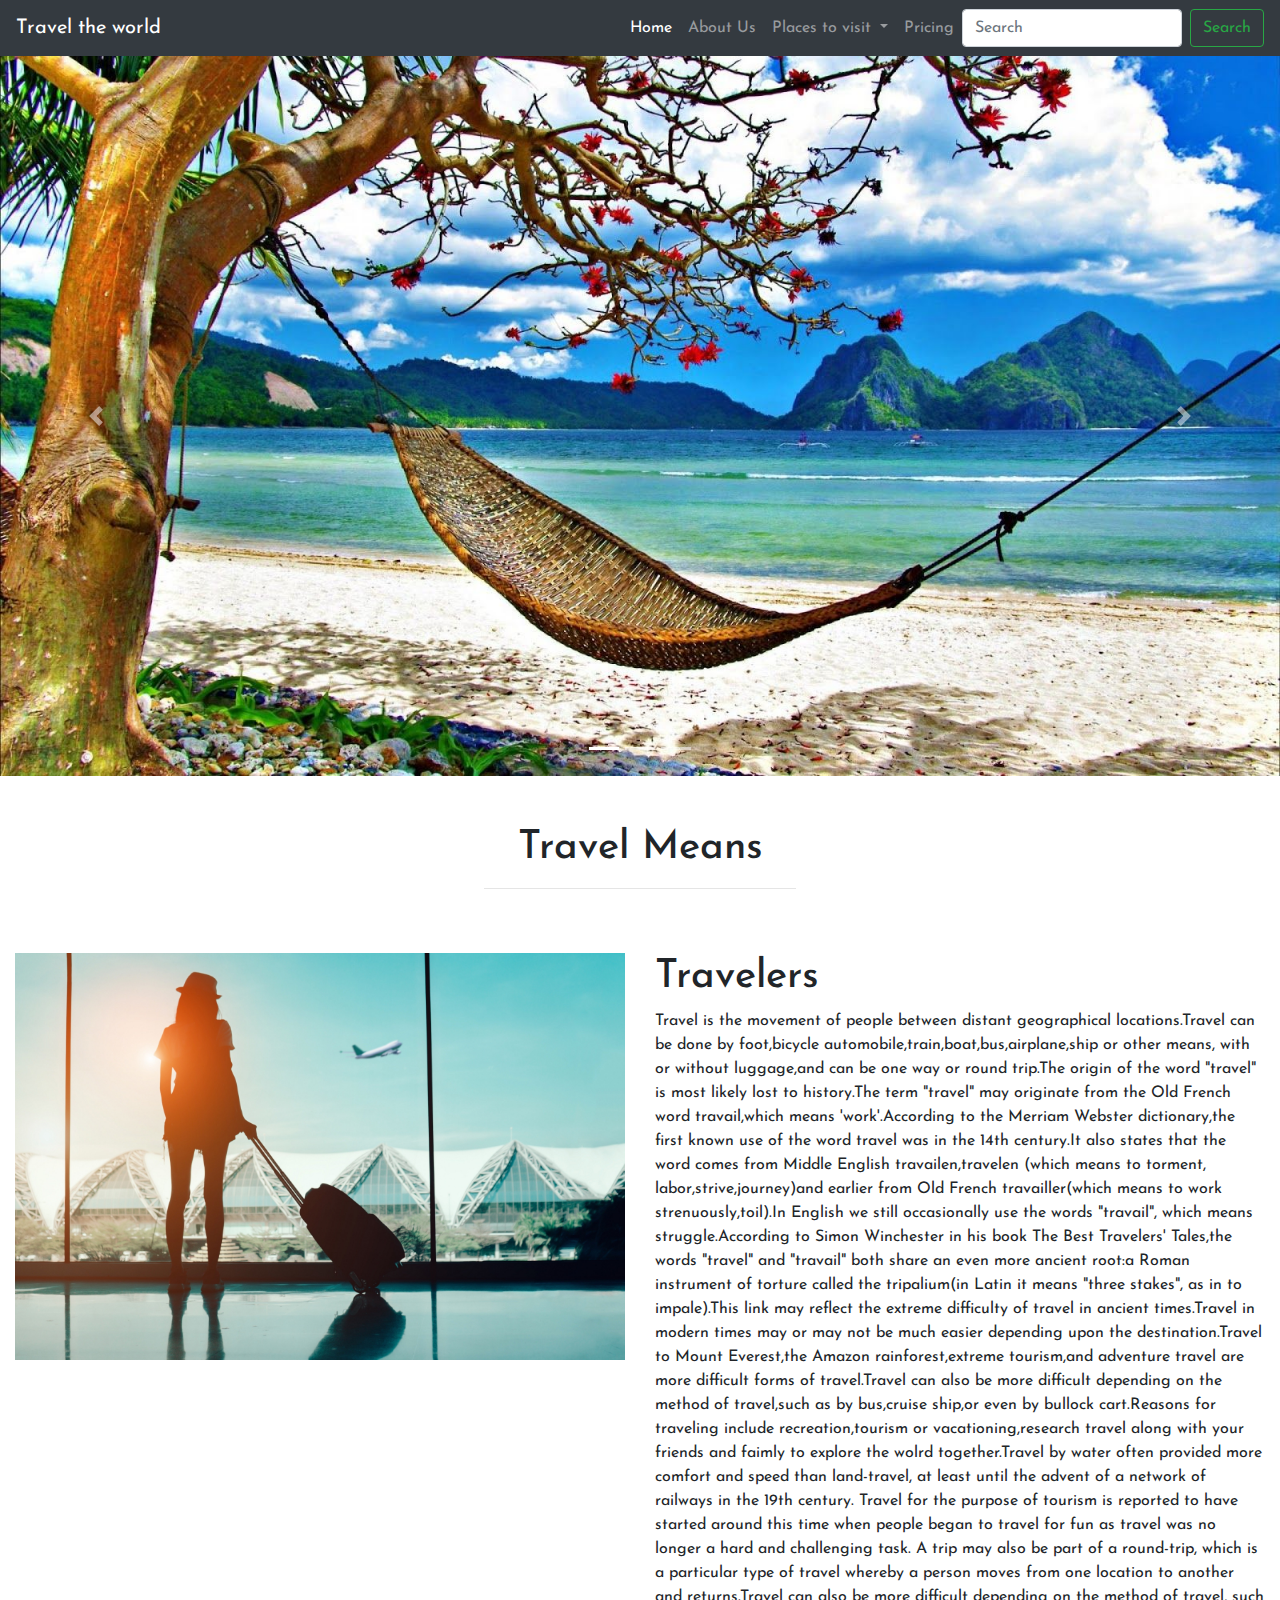
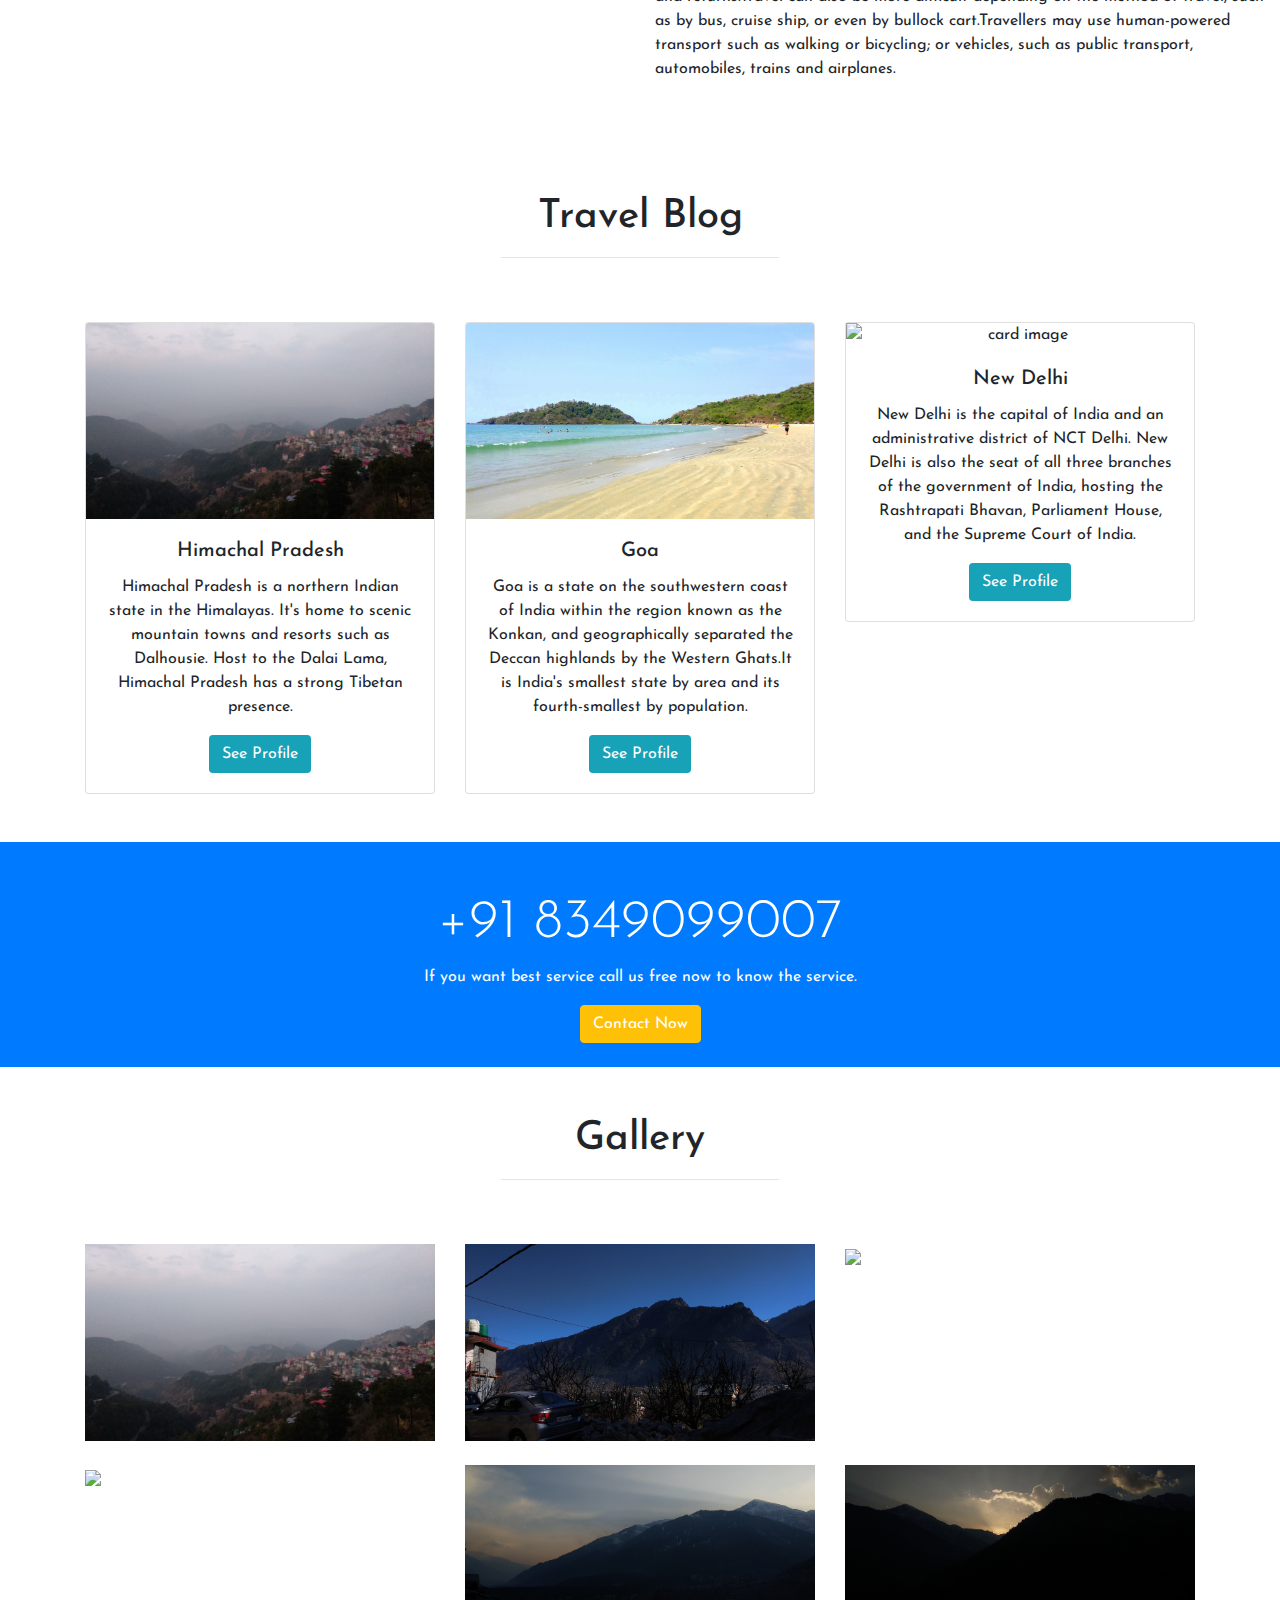
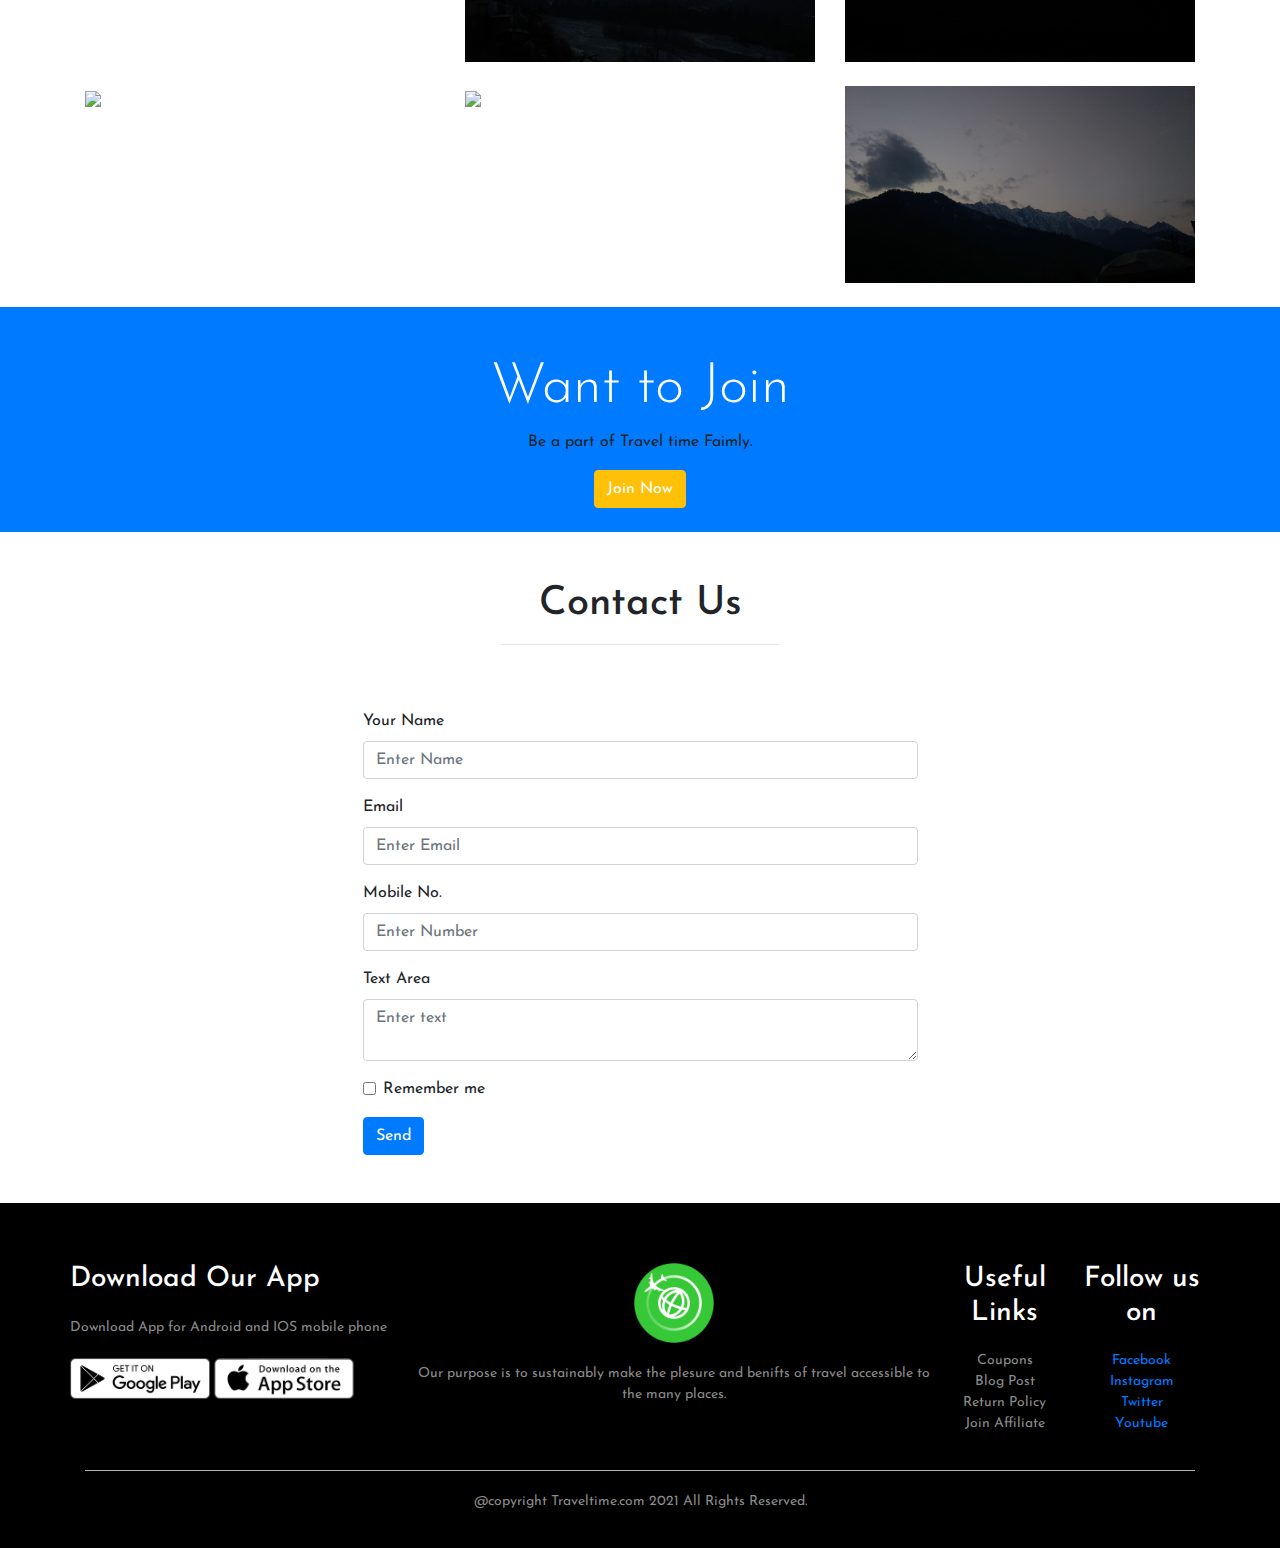
==== index.html @ 82969b13 "my first commit" ====
<!DOCTYPE html>
<html>

<head>
    <title>www.Traveltime.com

    </title>
    <meta charset="utf-8">
    <meta name="viewport" content="width=device-width" , initial-scale="1">
    <link rel="stylesheet" type="text/css" href="./css/style.css">
    <link rel="preconnect" href="https://fonts.gstatic.com">
    <link href="https://fonts.googleapis.com/css2?family=Josefin+Sans&display=swap" rel="stylesheet">
    <link rel="stylesheet" href="https://maxcdn.bootstrapcdn.com/bootstrap/4.5.2/css/bootstrap.min.css">
    <link rel="icon" href="images/icon.png" type="image/x-icon">
    <link rel="stylesheet" href="https://cdnjs.cloudflare.com/ajax/libs/font-awesome/4.7.0/css/font-awesome.min.css">
    <style>
        * {
            margin: 0;
            padding: 0;
            font-family: 'Josefin Sans', sans-serif;
        }
    </style>
</head>

<body>
    <header>
        <nav class="navbar navbar-expand-lg navbar-dark bg-dark">
            <a class="navbar-brand" href="#">Travel the world</a>
            <button class="navbar-toggler" type="button" data-toggle="collapse" data-target="#navbarSupportedContent"
                aria-controls="navbarSupportedContent" aria-expanded="false" aria-label="Toggle navigation">
                <span class="navbar-toggler-icon"></span>
            </button>

            <div class="collapse navbar-collapse" id="navbarSupportedContent">
                <ul class="navbar-nav ml-auto">
                    <li class="nav-item active">
                        <a class="nav-link" href="../index.html">Home <span class="sr-only">(current)</span></a>
                    </li>
                    <li class="nav-item">
                        <a class="nav-link" href="./about/about.html">About Us</a>
                    </li>
                    <li class="nav-item dropdown">
                        <a class="nav-link dropdown-toggle" href="#" id="navbarDropdown" role="button"
                            data-toggle="dropdown" aria-haspopup="true" aria-expanded="false">Places to visit
                        </a>
                        <div class="dropdown-menu" aria-labelledby="navbarDropdown">
                            <a class="dropdown-item" href="./about/newdelhi.html">New Delhi</a>
                            <a class="dropdown-item" href="./about/himachalpradesh.html">Himachal Pradesh</a>
                            <a class="dropdown-item" href="./about/goa.html">Goa</a>
                            <a class="dropdown-item" href="#">Kerla</a>
                            <a class="dropdown-item" href="#">Mumbai</a>
                            <!-- <div class="dropdown-divider"></div> -->
                            <!-- <a class="dropdown-item" href="#">Something else here</a> -->
                        </div>
                    </li>
                    <li class="nav-item">
                        <a class="nav-link " href="#">Pricing
                        </a>
                    </li>
                </ul>
                <form class="form-inline my-2 my-lg-0">
                    <input class="form-control mr-sm-2" type="search" placeholder="Search" aria-label="Search">
                    <button class="btn btn-outline-success my-2 my-sm-0" type="submit">Search</button>
                </form>
            </div>
        </nav>
        <div id="carouselExampleIndicators" class="carousel slide" data-ride="carousel">
            <ol class="carousel-indicators">
                <li data-target="#carouselExampleIndicators" data-slide-to="0" class="active"></li>
                <li data-target="#carouselExampleIndicators" data-slide-to="1"></li>
                <li data-target="#carouselExampleIndicators" data-slide-to="2"></li>
            </ol>
            <div class="carousel-inner">
                <div class="carousel-item active">
                    <img class="d-block w-100" src="images/tour.jpg" alt="First slide">
                </div>
                <div class="carousel-item">
                    <img class="d-block w-100" src="images/wonder.jpg" alt="Second slide">
                </div>
                <div class="carousel-item">
                    <img class="d-block w-100" src="images/world.jpg" alt="Third slide">
                </div>
            </div>
            <a class="carousel-control-prev" href="#carouselExampleIndicators" role="button" data-slide="prev">
                <span class="carousel-control-prev-icon" aria-hidden="true"></span>
                <span class="sr-only">Previous</span>
            </a>
            <a class="carousel-control-next" href="#carouselExampleIndicators" role="button" data-slide="next">
                <span class="carousel-control-next-icon" aria-hidden="true"></span>
                <span class="sr-only">Next</span>
            </a>
        </div>
    </header>
    <!-- about us -->
    <section>
        <div class="container-fluid">
            <h1 class="text-center text-capitalize pt-5">Travel Means</h1>
            <hr class="w-25 mx-auto pt-5">
            <div class="row mb-5">
                <div class="col-lg-6 col-md-6 col-12">
                    <img src="images/travel.jpg" class="img-fluid">
                </div>
                <div class="col-lg-6 col-md-6 col-12">
                    <h1>Travelers</h1>

                    <p>Travel is the movement of people between distant geographical locations.Travel can be done by
                        foot,bicycle automobile,train,boat,bus,airplane,ship or other means, with or without luggage,and
                        can be one way or round trip.The origin of the word "travel" is most likely lost to history.The
                        term "travel" may originate from the Old French word travail,which means 'work'.According to the
                        Merriam Webster dictionary,the first known use of the word travel was in the 14th century.It
                        also states that the word comes from Middle English travailen,travelen (which means to torment,
                        labor,strive,journey)and earlier from Old French travailler(which means to work
                        strenuously,toil).In English we still occasionally use the words "travail", which means
                        struggle.According to Simon Winchester in his book The Best Travelers' Tales,the words "travel"
                        and "travail" both share an even more ancient root:a Roman instrument of torture called the
                        tripalium(in Latin it means "three stakes", as in to impale).This link may reflect the extreme
                        difficulty of travel in ancient times.Travel in modern times may or may not be much easier
                        depending upon the destination.Travel to Mount Everest,the Amazon rainforest,extreme tourism,and
                        adventure travel are more difficult forms of travel.Travel can also be more difficult depending
                        on the method of travel,such as by bus,cruise ship,or even by bullock cart.Reasons for traveling
                        include recreation,tourism or vacationing,research travel along with your friends and faimly to
                        explore the wolrd together.Travel by water often provided more comfort and speed than
                        land-travel, at least until the advent of a network of railways in the 19th century. Travel for
                        the purpose of tourism is reported to have started around this time when people began to travel
                        for fun as travel was no longer a hard and challenging task.
                        A trip may also be part of a round-trip, which is a particular type of travel whereby a person
                        moves from one location to another and returns.Travel can also be more difficult depending on
                        the method of travel, such as by bus, cruise ship, or even by bullock cart.Travellers may use
                        human-powered transport such as walking or bicycling; or vehicles, such as public transport,
                        automobiles, trains and airplanes.</p>
                    <!-- <button class="btn bg-primary text-white">wanna know me</button> -->
                </div>

            </div>
        </div>
    </section>
    <!-- about end -->
    <!-- services -->
    <section>
        <div class="container">
            <h1 class="text-center text-capitalize pt-5">Travel Blog</h1>
            <hr class="w-25 mx-auto pt-5">
            <div class="row text-center mb-5 row-cols-1 row-cols-md-3 g-4">
                <div class="col">
                    <div class="card h-100">
                        <img src="images/1.jpg" class="card-img-top" alt="card image">
                        <div class="card-body">
                            <h5 class="card-title">Himachal Pradesh</h5>
                            <p class="card-text">Himachal Pradesh is a northern Indian state in the Himalayas. It's home
                                to scenic mountain towns and resorts such as Dalhousie. Host to the Dalai Lama, Himachal
                                Pradesh has a strong Tibetan presence.</p>
                            <button class="btn bg-info"><a class="text-white" href="./about/himachalpradesh.html">See
                                    Profile</a></button>
                        </div>
                        <!-- <div class="card-footer">
                            <small class="text-muted">Last updated 3 mins ago</small>
                        </div> -->
                    </div>
                </div>
                <div class="col">
                    <div class="card h-100">
                        <img src="images/Goa_beautiful_beach.jfif" class="card-img-top" alt="card image">
                        <div class="card-body">
                            <h5 class="card-title">Goa</h5>
                            <p class="card-text">Goa is a state on the southwestern coast of India within the region
                                known as the Konkan, and geographically separated the Deccan highlands by the Western
                                Ghats.It is India's smallest state by area and its fourth-smallest by population.</p>
                            <button class="btn bg-info"><a class=" text-white" href="./about/goa.html">See
                                    Profile</a></button>
                        </div>
                        <!-- <div class="card-footer">
                            <small class="text-muted">Last updated 3 mins ago</small>
                        </div> -->
                    </div>
                </div>
                <div class="col" >
                    <div class="card h-80">
                        <img src="images/delhi.jpg" class="card-img-bottom" alt="card image">
                        <div class="card-body">
                            <h5 class="card-title">New Delhi</h5>
                            <p class="card-text">New Delhi is the capital of India and an administrative district of NCT
                                Delhi. New Delhi is also the seat of all three branches of the government of India,
                                hosting the Rashtrapati Bhavan, Parliament House, and the Supreme Court of India.</p>
                            <button class="btn bg-info"><a class=" text-white" href="./about/newdelhi.html">See
                                    Profile</a></button>
                        </div>
                        <!-- <div class="card-footer">
                            <small class="text-muted">Last updated 3 mins ago</small> 
                        </div> -->
                    </div>
                </div>
            </div>
        </div>
    </section>
    <!-- services end -->
    <!-- contact  -->
    <section class="bg-primary text-center">
        <article class="pt-5 pd-5 text-center text-white">
            <div>
                <h3 class="display-4 text-white">+91 8349099007</h3>
                <p>If you want best service call us free now to know the service.</p>
                <button class="btn btn-warning text-white"
                    onclick="document.getElementById('form-group').scrollIntoView();">Contact Now</button>
                <br>
                <br>
            </div>
        </article>
    </section>
    <!-- contact end -->
    <!-- gallery -->
    <section>
        <div class="container" id="new-image">
            <h1 class="text-center text-capitalize pt-5">Gallery</h1>
            <hr class="w-25 mx-auto pt-5">
            <div class="row">
                <div class="col-lg-4 col-md-4 col-12 mb-4" >
                    <a href="images/1.jpg" target="_blank">
                        <img width="" height=""  src="images/1.jpg"class="img-fluid">
                      </a>
                </div>
                <div class="col-lg-4 col-md-4 col-12 mb-4">
                    <a href="images/2.jpg" target="_blank">
                        <img width="" height=""  src="images/2.jpg"class="img-fluid">
                      </a>
                </div>
                <div class="col-lg-4 col-md-4 col-12 mb-4">
                    <a href="images/3.jpg" target="_blank">
                        <img width="" height=""  src="images/3.jpg"class="img-fluid">
                      </a>
                </div>
                <div class="col-lg-4 col-md-4 col-12 mb-4">
                    <a href="images/4.jpg" target="_blank">
                        <img width="" height=""  src="images/4.jpg"class="img-fluid">
                      </a>
                </div>
                <div class="col-lg-4 col-md-4 col-12 mb-4">
                    <a href="images/5.jpg" target="_blank">
                        <img width="" height=""  src="images/5.jpg"class="img-fluid">
                      </a>
                </div>
                <div class="col-lg-4 col-md-4 col-12 mb-4">
                    <a href="images/6.jpg" target="_blank">
                        <img width="" height=""  src="images/6.jpg"class="img-fluid">
                      </a>
                </div>
                <div class="col-lg-4 col-md-4 col-12 mb-4">
                    <a href="images/7.jpg" target="_blank">
                        <img width="" height=""  src="images/7.jpg"class="img-fluid">
                      </a>
                </div>
                <div class="col-lg-4 col-md-4 col-12 mb-4">
                    <a href="images/8.jpg" target="_blank">
                        <img width="" height=""  src="images/8.jpg"class="img-fluid">
                      </a>
                </div>
                <div class="col-lg-4 col-md-4 col-12 mb-4">
                    <a href="images/9.jpg" target="_blank">
                        <img width="" height=""  src="images/9.jpg"class="img-fluid">
                      </a>
                </div>
            </div>
    </section>
    <!-- gallery end -->
    <!-- regestir -->
    <section class="bg-primary">
        <article class="pt-5 pd-5 ">
            <div class="text-center">
                <h3 class="display-4 text-white">Want to Join</h3>
                <p>Be a part of Travel time Faimly.</p>
                <button class="btn btn-warning text-white" data-toggle="modal" data-target="#myModal">Join Now</button>
                <br>
                <br>
            </div>
            <div class="modal fade" id="myModal">
                <div class="modal-dialog modal-dialog-centered">
                    <div class="modal-content">

                        <!-- Modal Header -->
                        <div class="modal-header">
                            <h4 class="modal-title">Login/Sign Up</h4>
                            <button type="button" class="close" data-dismiss="modal">&times;</button>
                        </div>

                        <!-- Modal body -->
                        <div class="modal-body">
                            <form action="/action_page.php">
                                <div class="form-group">
                                    <label for="email">Email address:</label>
                                    <input type="email" class="form-control" placeholder="Enter email" id="email"
                                        autocomplete="off">
                                </div>
                                <div class="form-group">
                                    <label for="pwd">Password:</label>
                                    <input type="password" class="form-control" placeholder="Enter password" id="pwd">
                                </div>
                                <div class="form-group form-check">
                                    <label class="form-check-label">
                                        <input class="form-check-input" type="checkbox"> Remember me
                                    </label>
                                </div>
                                <button type="submit" class="btn btn-primary">Submit</button>
                            </form>
                        </div>
                        <div class="or text-center">
                            <h2>Or Sign Up</h2>
                        </div>
                        <div class="facebook text-center">
                            <a href="https://www.facebook.com/" target="_blank" class="fa fa-facebook"></a>
                            <a href="https://mail.google.com/" target="_blank" class="fa fa-envelope"></a>
                            
                        </div>

                        <!-- Modal footer -->
                        <!-- <div class="modal-footer">
                            <button type="button" class="btn btn-secondary" data-dismiss="modal">Close</button>
                        </div> -->

                    </div>
                </div>
            </div>
        </article>
    </section>
    <!-- regestir end -->
    <!-- contact us -->
    <section>
        <div class="container mb-5" id="form-group">
            <h1 class="text-center text-capitalize pt-5">Contact Us</h1>
            <hr class="w-25 mx-auto pt-5">
            <div class="w-50 mx-auto">
                <form action="/action_page.php">
                    <div class="form-group">
                        <label for="Name">Your Name</label>
                        <input type="Name" class="form-control" placeholder="Enter Name" id="Name" autocomplete="off">
                    </div>
                    <div class="form-group">
                        <label for="Email">Email</label>
                        <input type="Email" class="form-control" placeholder="Enter Email" id="Email">
                    </div>
                    <div class="form-group">
                        <label for="Number">Mobile No.</label>
                        <input type="Number" class="form-control" placeholder="Enter Number" id="Number">
                    </div>
                    <div class="form-group">
                        <label for="text">Text Area</label>
                        <textarea type="text area" class="form-control" placeholder="Enter text" id="text"></textarea>
                    </div>
                    <div class="form-group form-check">
                        <label class="form-check-label">
                            <input class="form-check-input" type="checkbox"> Remember me
                        </label>
                    </div>
                    <button type="submit" class="btn btn-primary">Send</button>

                </form>
            </div>
        </div>
    </section>

    <!-- <section class="text-center">
        <h2>Connect With Us</h2>

        Add font awesome icons 
        <a href="https://www.facebook.com/" target="_blank" class="fa fa-facebook"></a>
        <a href="https://twitter.com/" target="_blank" class="fa fa-twitter"></a>
        <a href="https://mail.google.com/" target="_blank" class="fa fa-envelope"></a>
         <a href="https://www.google.com/" target="_blank" class="fa fa-google"></a>
         <a href="https://www.linkedin.com/feed/" target="_blank" class="fa fa-linkedin"></a>
         <a href="https://www.youtube.com/" target="_blank" class="fa fa-youtube"></a> 
         <a href="https://www.instagram.com/" target="_blank" class="fa fa-instagram"></a>

    </section>
    
    <section>
        <section>
            <p class="text-center bg-dark text-white"></p>
        </section>
    </section>  -->
    <div class="footer">
        <div class="container">
            <div class="row">
                <div class="footer-col-1">
                    <h3>Download Our App</h3>
                    <p>Download App for Android and IOS mobile phone </p>
                    <div class="app-logo">
                     <img src="images/play-store.png">
                     <img src="images/app-store.png">
                    </div>
                </div>
                <div class="footer-col-2">
                    <img src="images/icon.png">
                    <p>Our purpose is to sustainably make the plesure and benifts of travel accessible to the
                       many places.
                    </p>
                </div>
                <div class="footer-col-3">
                    <h3>Useful Links</h3>
                    <ul>
                        <li>Coupons</li>
                        <li>Blog Post</li>
                        <li>Return Policy</li>
                        <li>Join Affiliate</li>
                    </ul>
                </div>
                <div class="footer-col-4 ">
                    <h3>Follow us on </h3>
                    <ul>
                        <li><a href="https://www.facebook.com/" target="_blank">Facebook</a></li>
                        <li><a href="https://www.instagram.com/" target="_blank">Instagram</a></li>
                        <li><a href="https://twitter.com/" target="_blank">Twitter</a></li>
                        <li><a href="https://www.youtube.com/" target="_blank">Youtube</a></li>
                    </ul>
                </div>
            </div><hr>
            <p class="copyright">@copyright Traveltime.com 2021 All Rights Reserved.</p>
        </div>
    </div>
    </class>
    <script src="https://ajax.googleapis.com/ajax/libs/jquery/3.5.1/jquery.min.js"></script>
    <script src="https://cdnjs.cloudflare.com/ajax/libs/popper.js/1.16.0/umd/popper.min.js"></script>
    <script src="https://maxcdn.bootstrapcdn.com/bootstrap/4.5.2/js/bootstrap.min.js"></script>

</body>

</html>
---- css/style.css ----
.fa{
    padding: 20px;
    font-size: 30px;
    width: 50px;
    text-align: center;
    text-decoration: none;
    margin: 5px 2px;
    border-radius: 10%;
  }
  
  .fa:hover {
      opacity: 0.7;
  }
  
  .fa-facebook {
    background: #3B5998;
    color: white;
  }
  
  .fa-twitter {
    background: #55ACEE;
    color: white;
  }
  
  .fa-google {
    background: #dd4b39;
    color: white;
  }
  
  .fa-linkedin {
    background: #007bb5;
    color: white;
  }
  
  .fa-youtube {
    background: #bb0000;
    color: white;
  }
  
  .fa-instagram {
    background:radial-gradient(circle at 30% 107%, #fdf497 0%, #fdf497 5%, #fd5949 45%, #d6249f 60%, #285AEB 90%);;
    color: white;
  }
  .fa-envelope {
    background: #007bb5;
    color: white;
  }
  .footer{
    background: #000;
    background-color: 100%;
    color: #8a8a8a;
    font-size: 14px;
    padding: 60px 0 20px;
}
.footer p{
    color: #8a8a8a;
}
.footer h3{
    color: #fff;
    margin-bottom: 20px;
}
/* .footer-col-1, .footer-col-2, .footer-col-3, .footer-col-4,{
    min-width: 250px;
    margin-bottom: 20px;
} */
.footer-col-1{
    flex-basis: 30%;
}
.footer-col-2{
    flex: 1;
    text-align: center;
}
.footer-col-2 img{
    width: 80px;
    margin-bottom: 20px;
}
.footer-col-3, .footer-col-4 {
    flex-basis: 12%;
    text-align: center;
}
ul{
    list-style-type: none;
}
.app-logo{
    margin-top: 20px;
    cursor: pointer;
}
.app-logo img{
    width: 140px;
}
.footer hr{
    border: none;
    background: #b5b5b5;
    height: 1px;
    margin: 20px 0;
}
.copyright{
    text-align: center;
}
.menu-icon{
  width: 28px;
  margin-left: 20px;
  display: none;
}
.row{
  cursor: pointer;
}
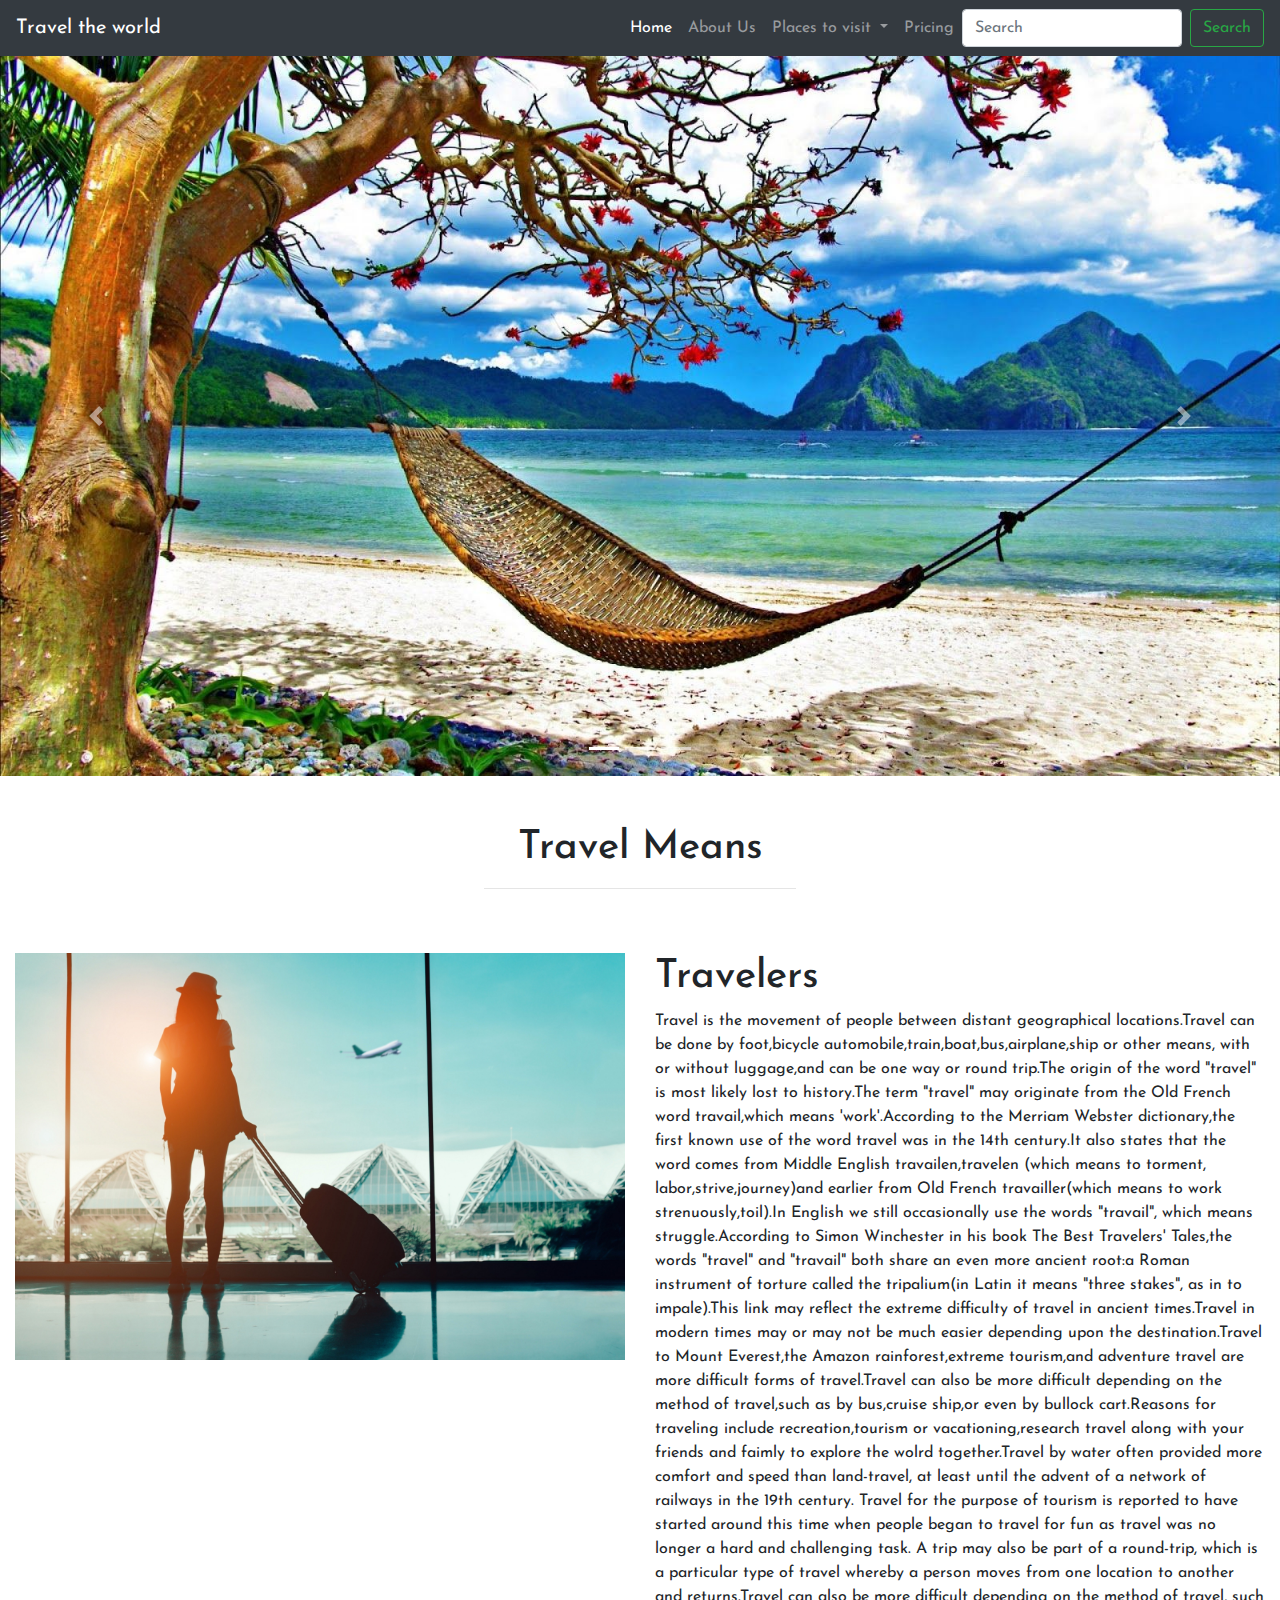
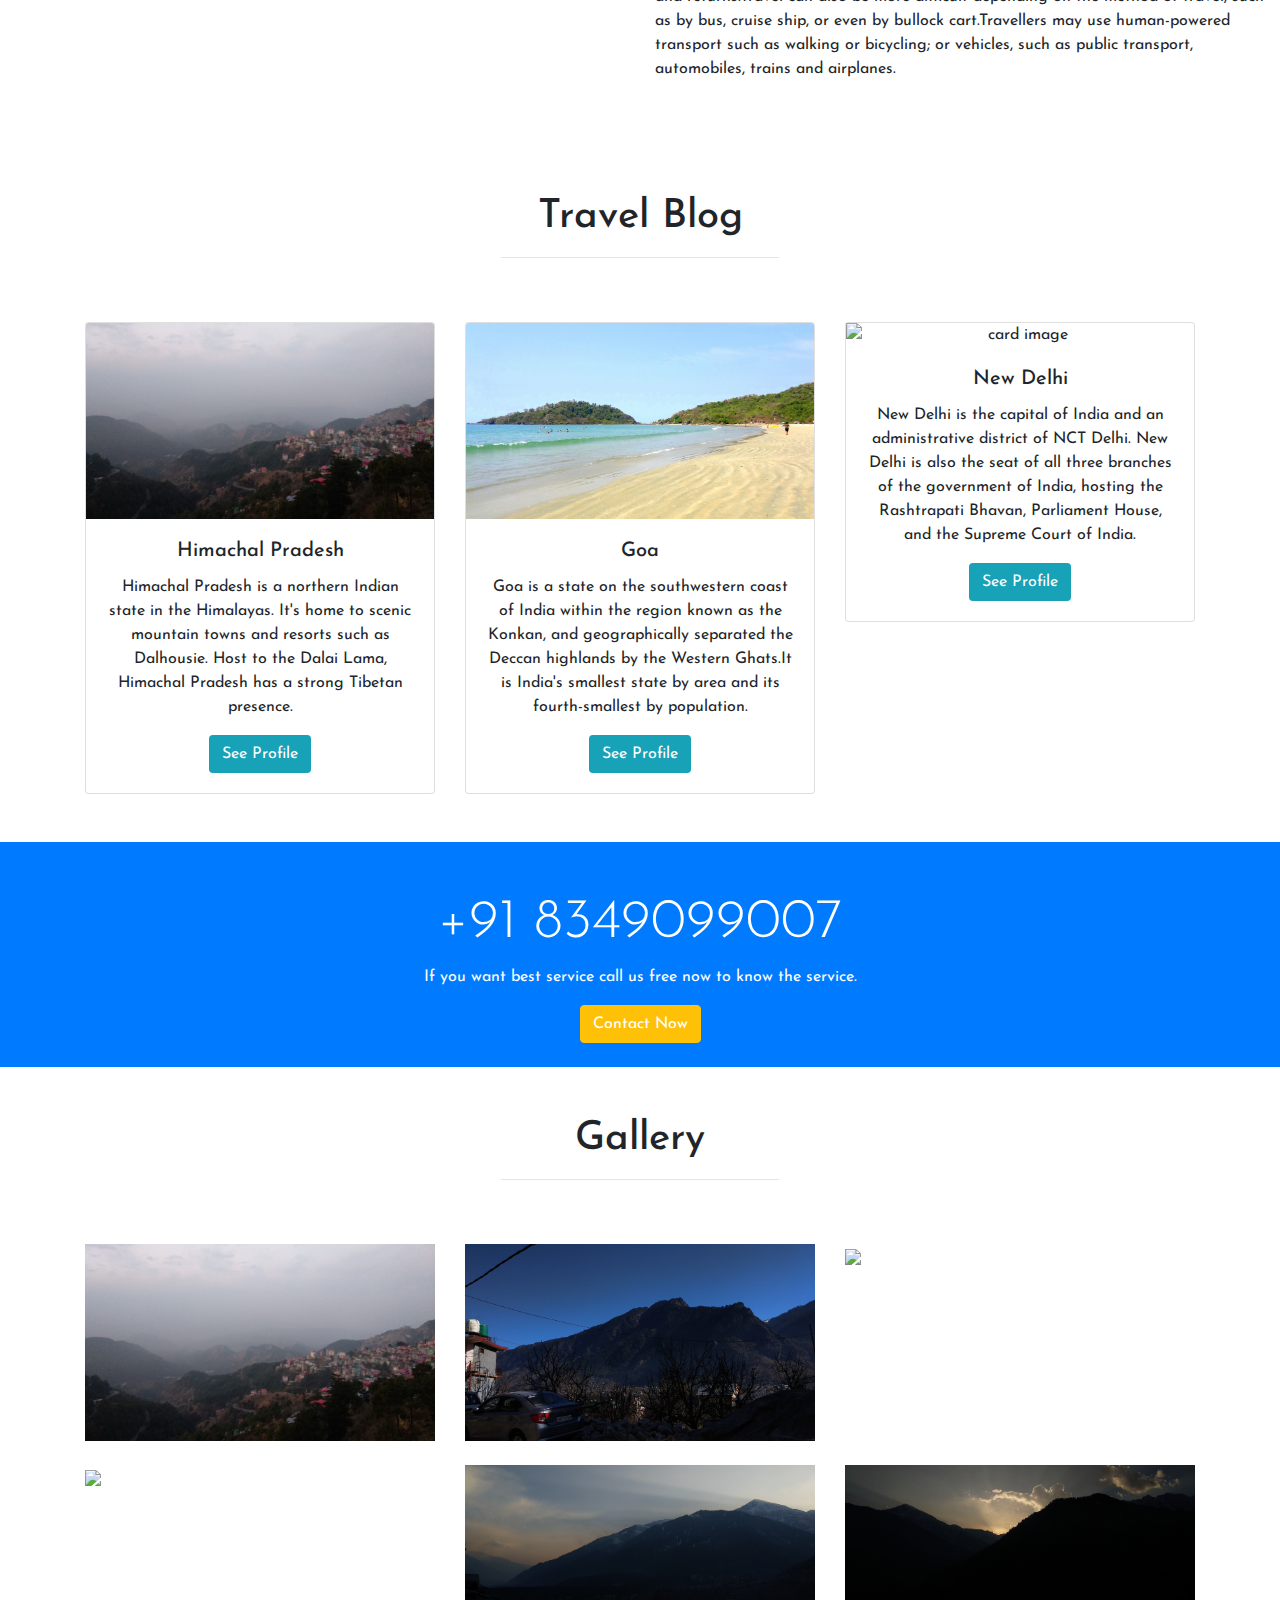
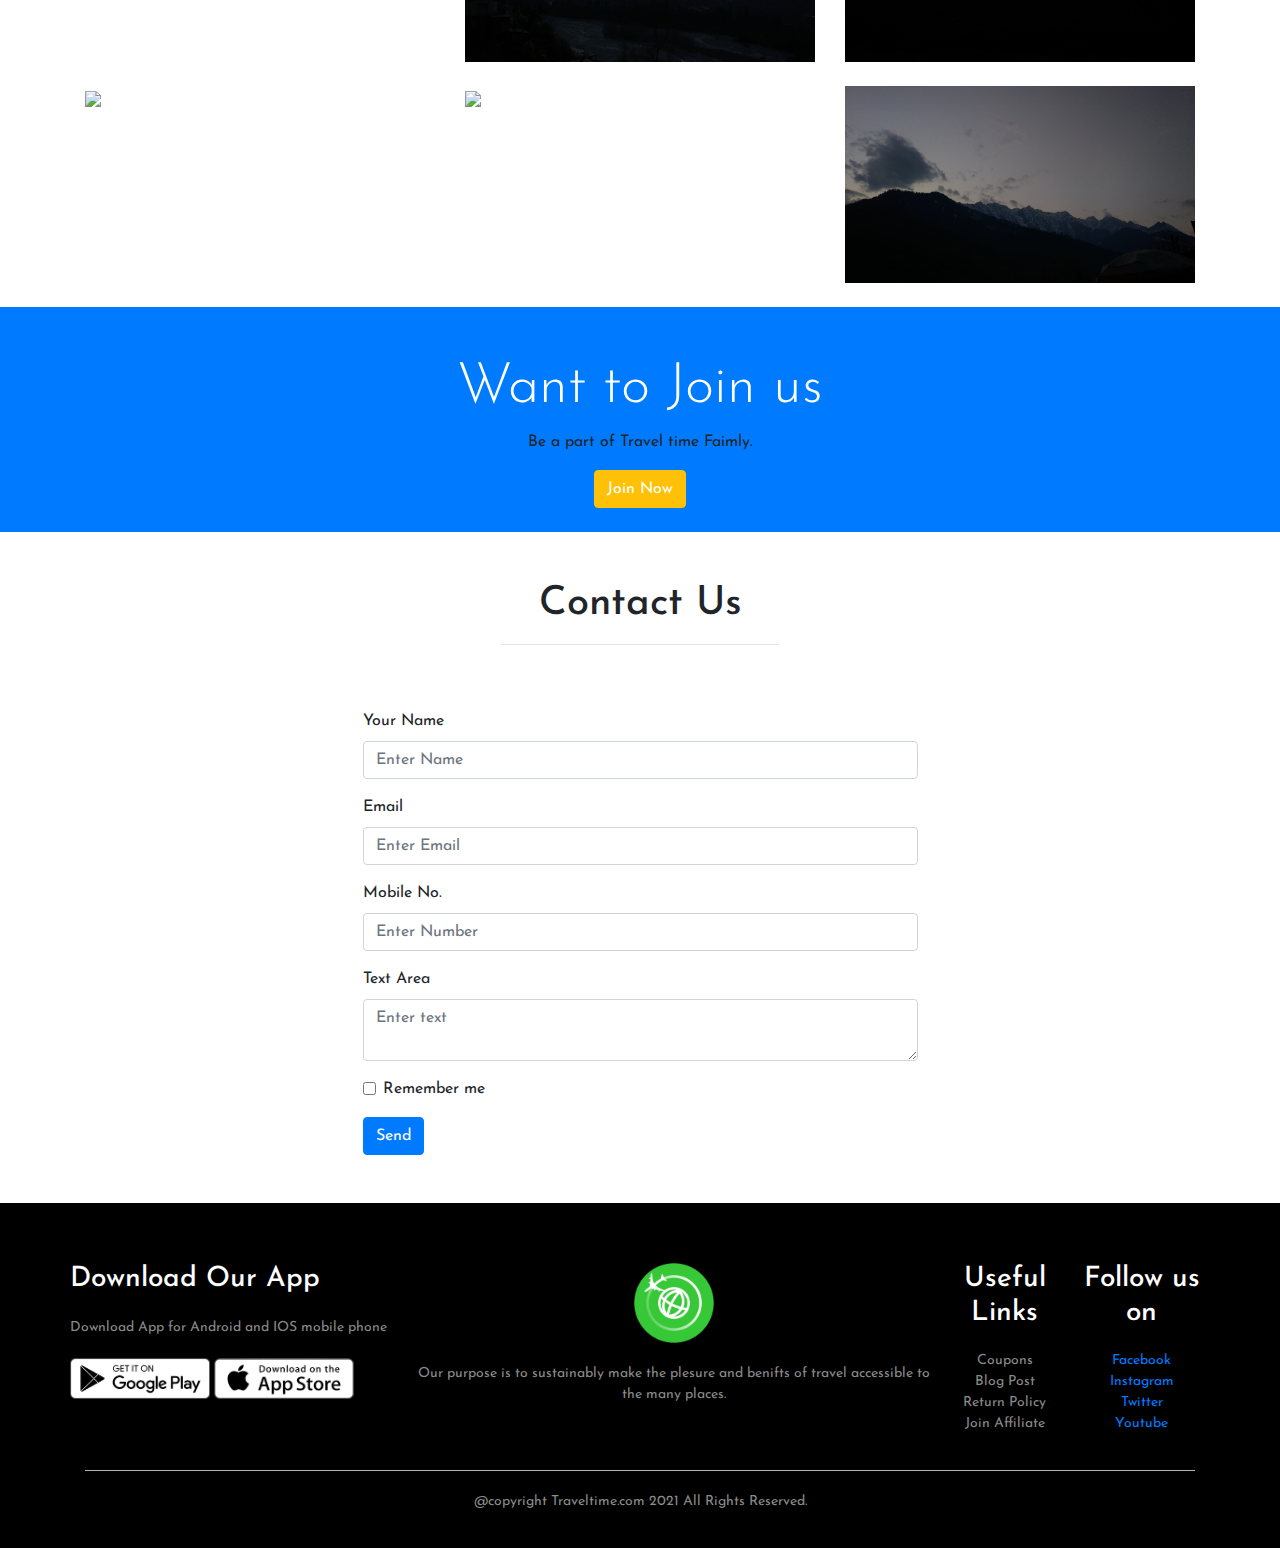
==== commit 212dd3b8: "my first commit" ====
--- a/index.html
+++ b/index.html
@@ -265,7 +265,7 @@
     <section class="bg-primary">
         <article class="pt-5 pd-5 ">
             <div class="text-center">
-                <h3 class="display-4 text-white">Want to Join</h3>
+                <h3 class="display-4 text-white">Want to Join us</h3>
                 <p>Be a part of Travel time Faimly.</p>
                 <button class="btn btn-warning text-white" data-toggle="modal" data-target="#myModal">Join Now</button>
                 <br>
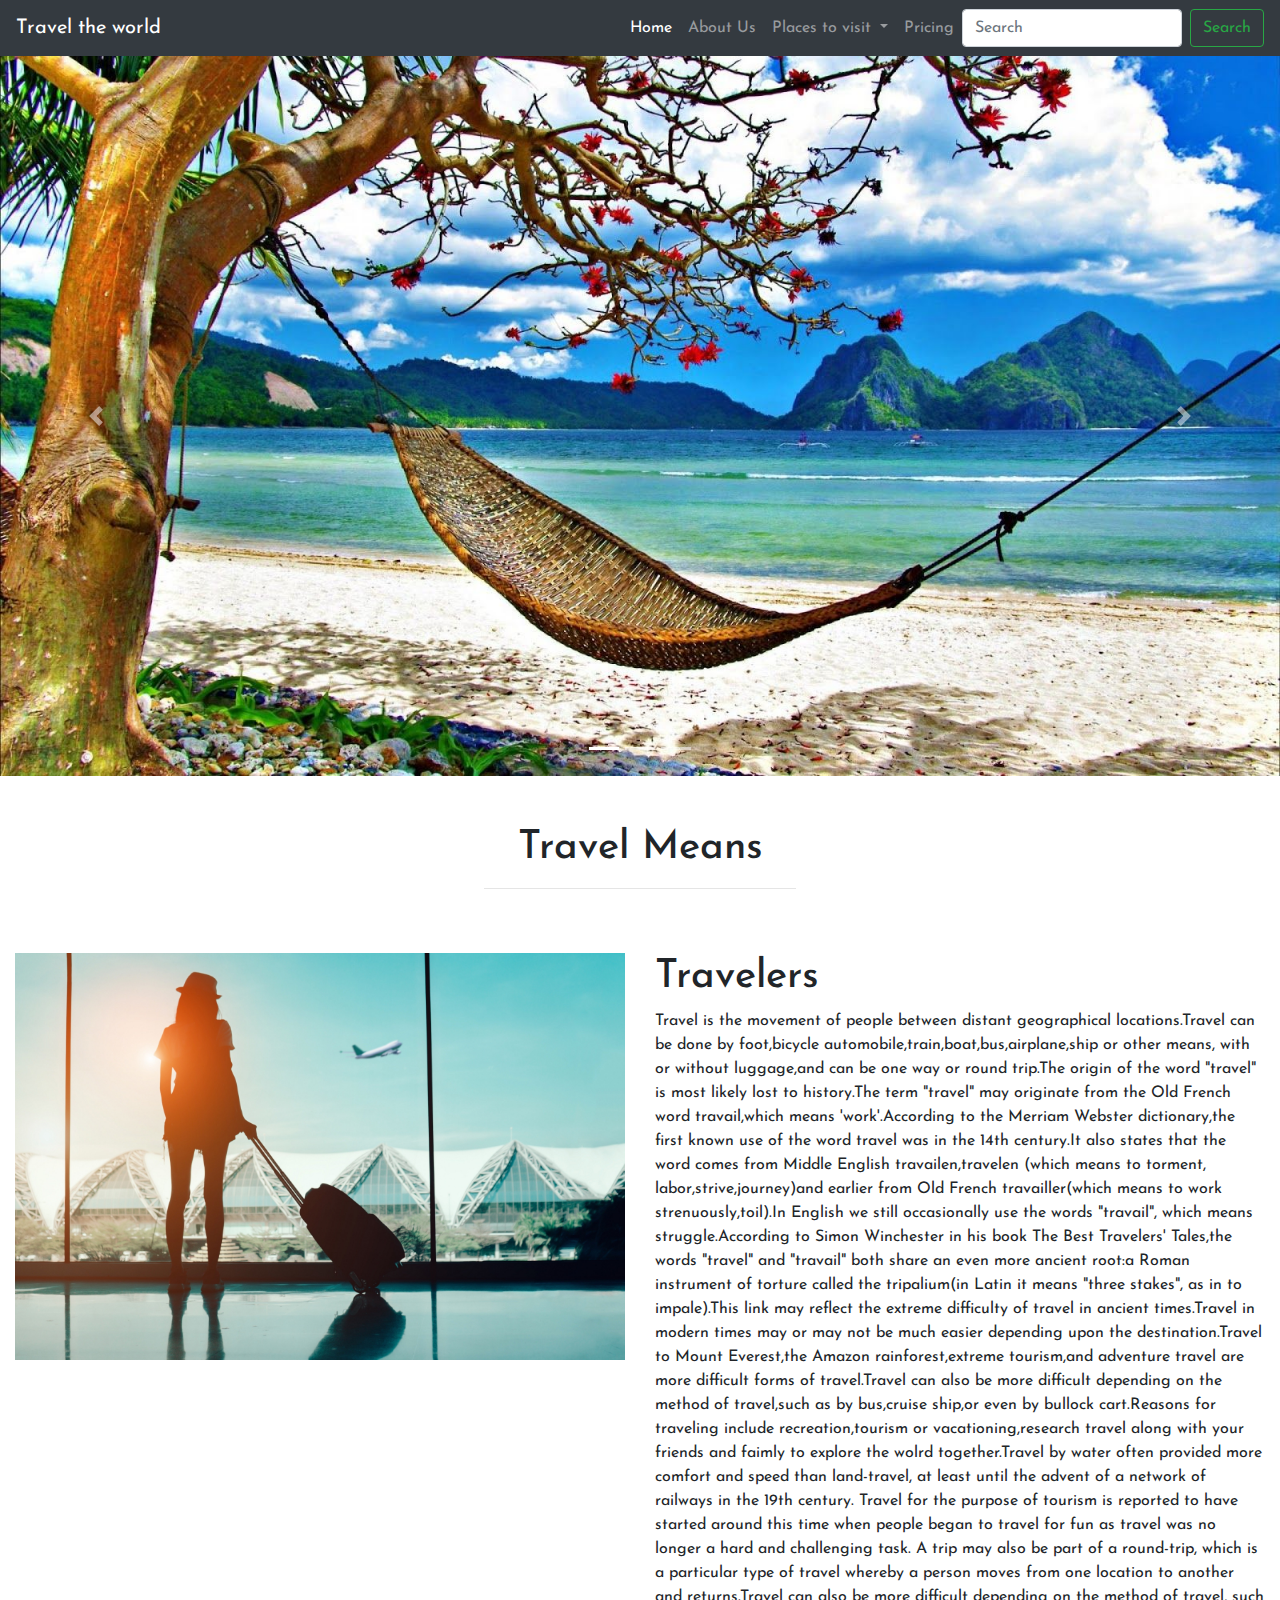
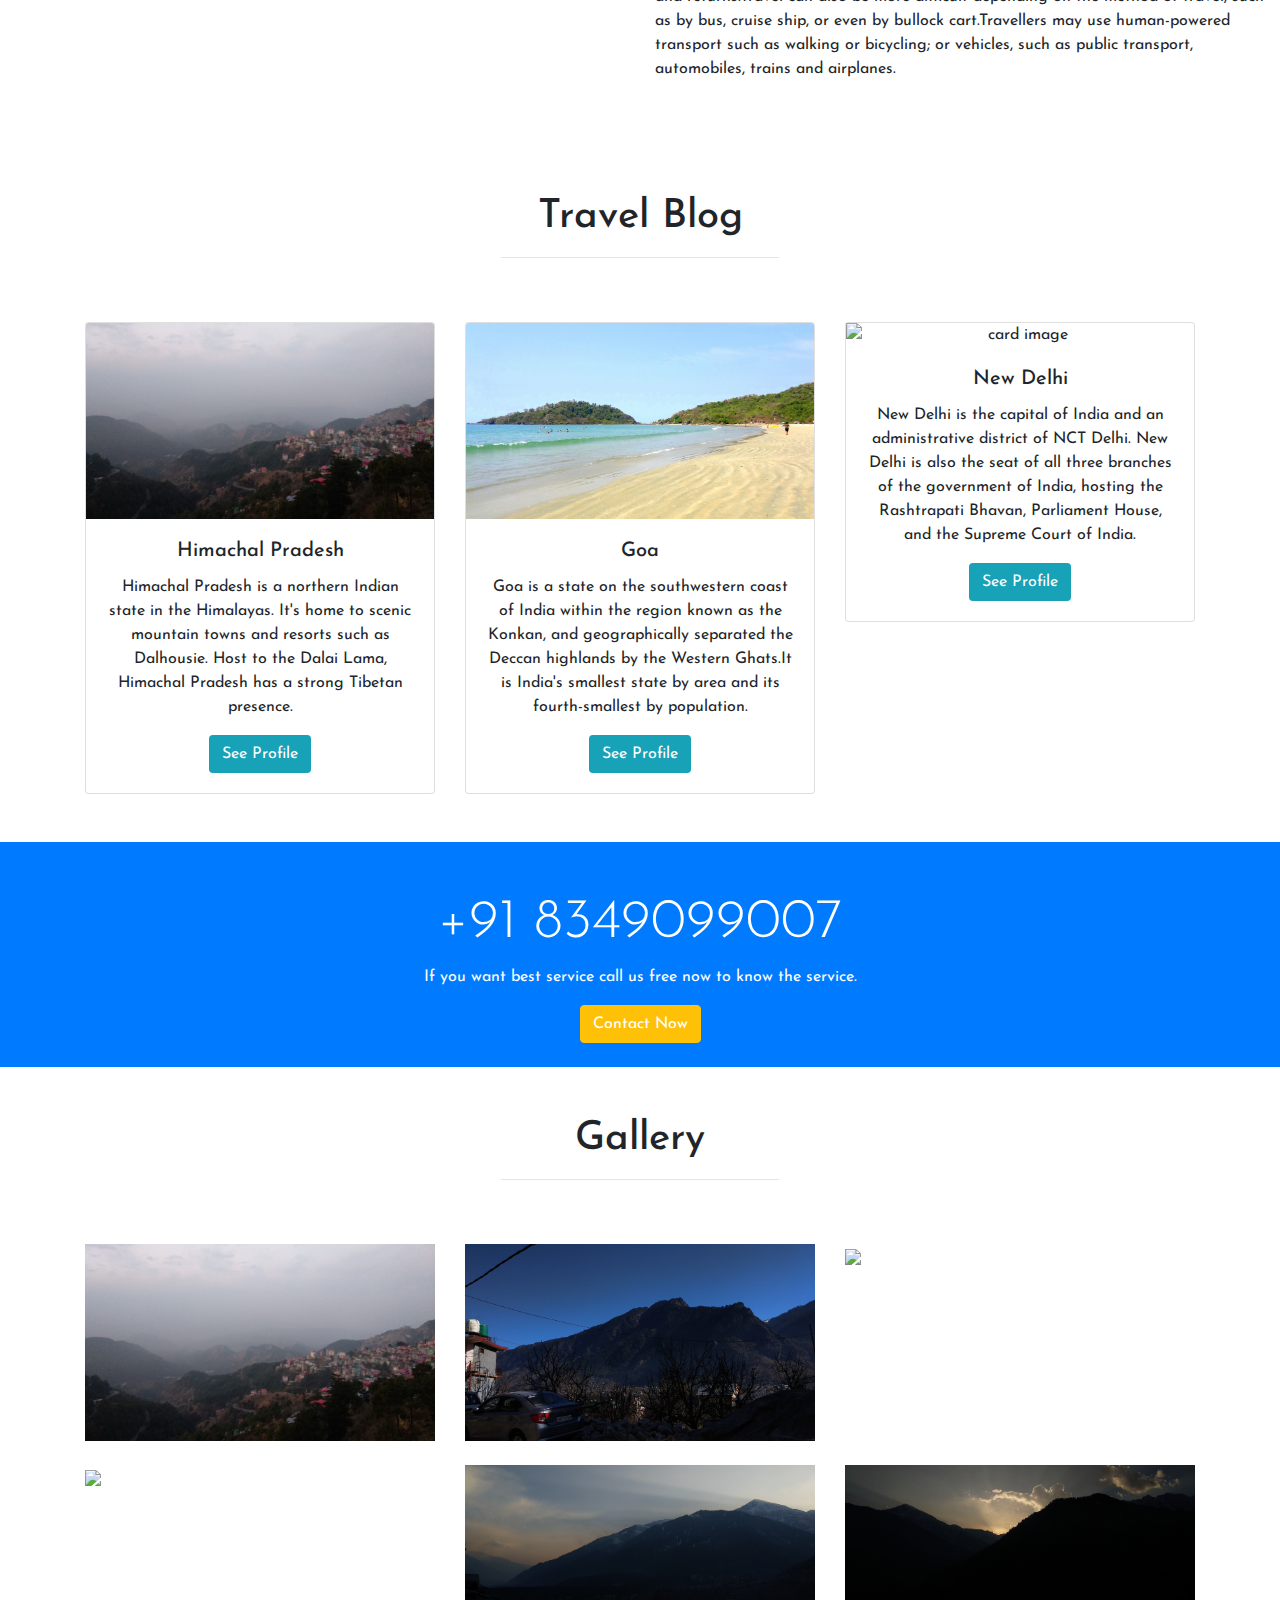
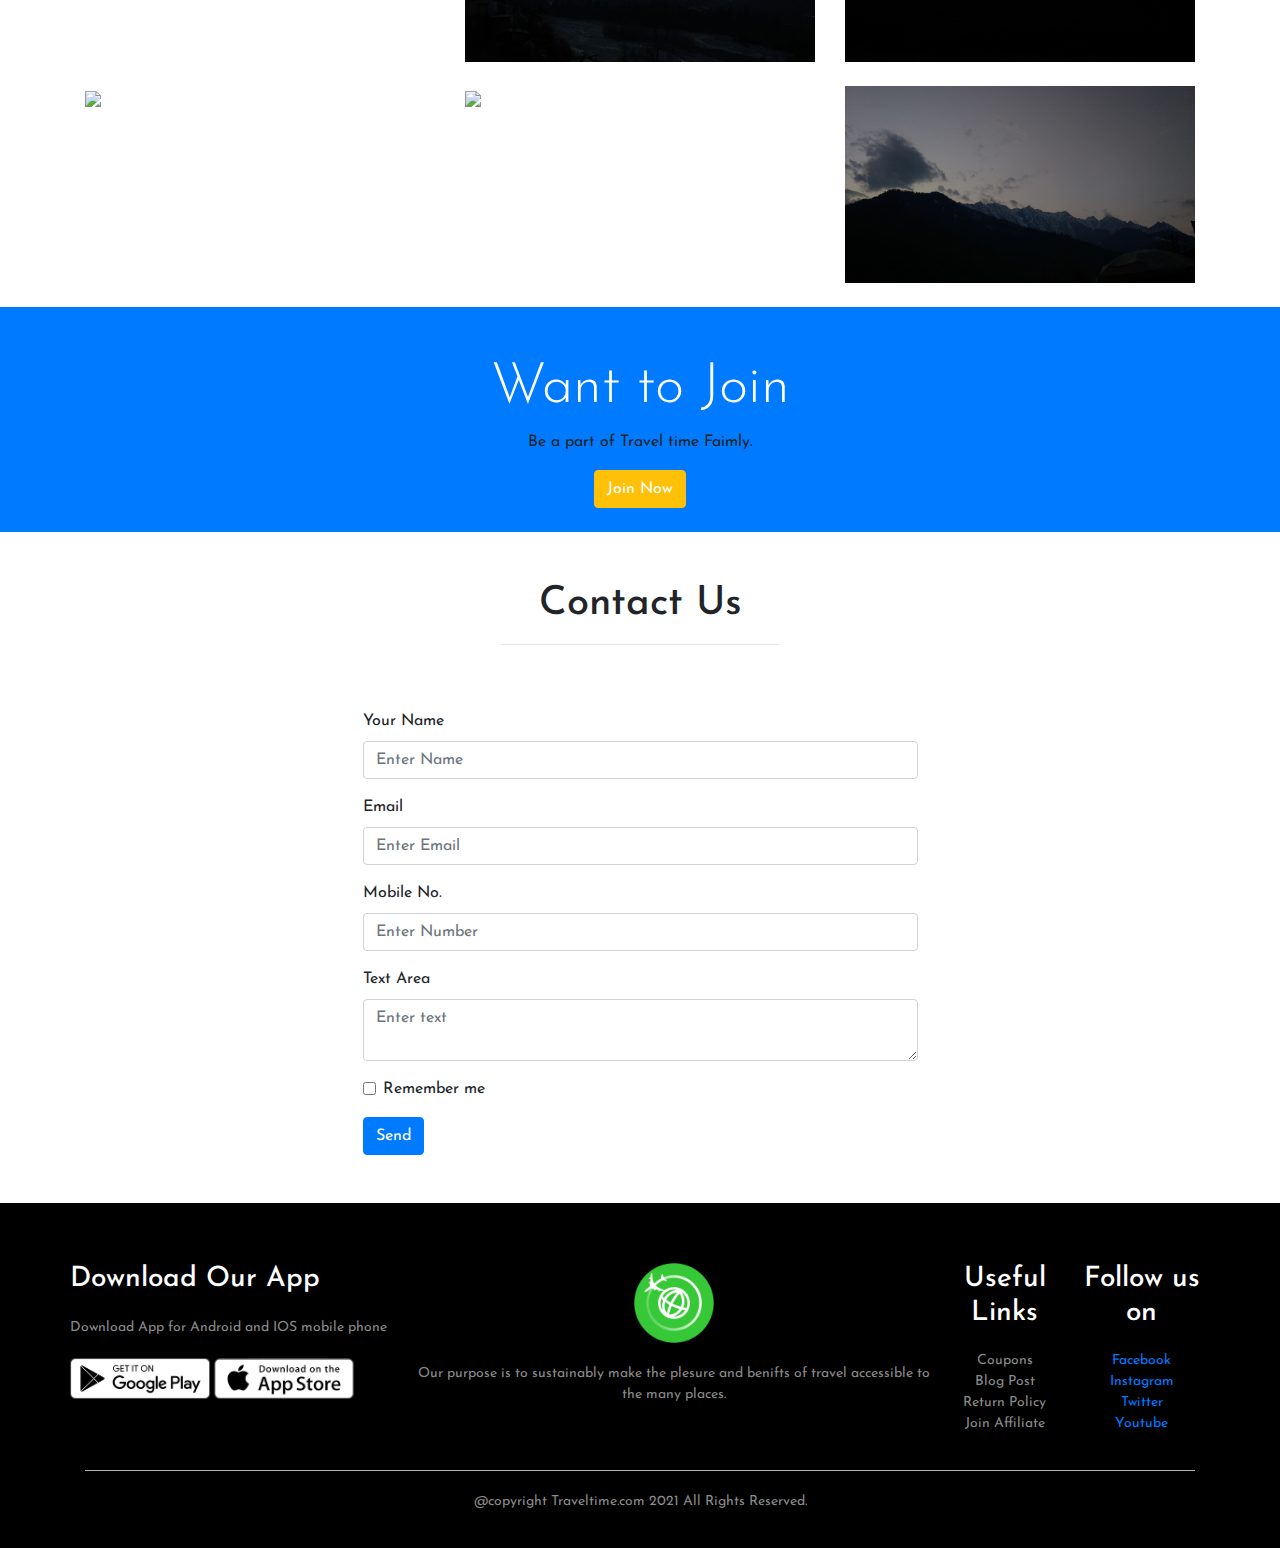
==== commit 74c75807: "updated index file" ====
--- a/index.html
+++ b/index.html
@@ -265,7 +265,7 @@
     <section class="bg-primary">
         <article class="pt-5 pd-5 ">
             <div class="text-center">
-                <h3 class="display-4 text-white">Want to Join us</h3>
+                <h3 class="display-4 text-white">Want to Join</h3>
                 <p>Be a part of Travel time Faimly.</p>
                 <button class="btn btn-warning text-white" data-toggle="modal" data-target="#myModal">Join Now</button>
                 <br>
